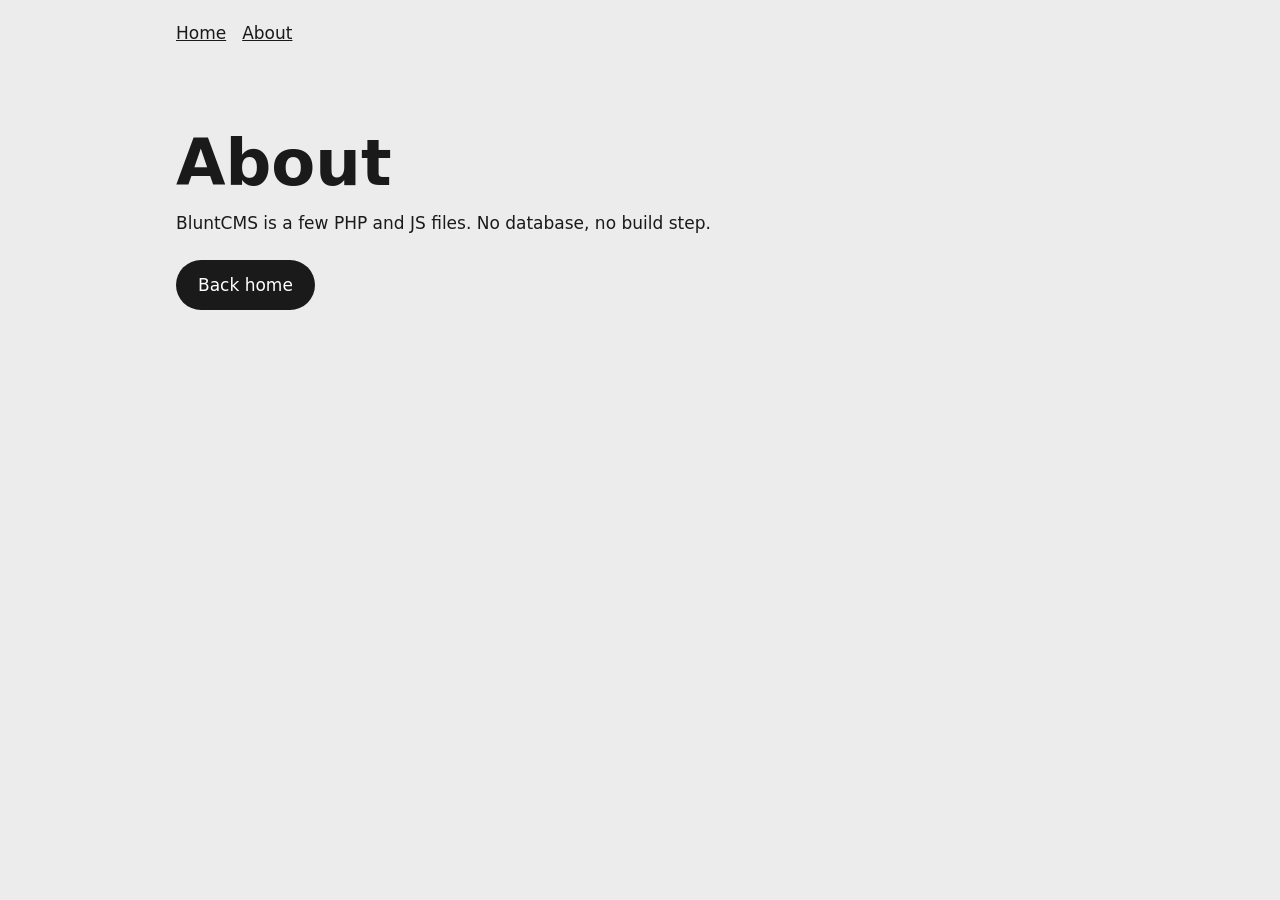
==== demo/about.html @ dfca8f8e "Add access rules and demo site" ====
<!doctype html>
<html lang="en">
<head>
  <meta charset="utf-8">
  <meta name="viewport" content="width=device-width, initial-scale=1">
  <title>About · Blunt Demo</title>
  <link rel="stylesheet" href="css/tokens.css">
  <link rel="stylesheet" href="css/site.css">
</head>
<body>
  <div class="wrap">
    <nav>
      <a href="index.html">Home</a>
      <a href="about.html">About</a>
    </nav>

    <header class="hero">
      <h1 data-blunt="about-title">About</h1>
      <p data-blunt="about-text">BluntCMS is a few PHP and JS files. No database, no build step.</p>
      <a class="button" data-blunt="about-cta" href="index.html">Back home</a>
    </header>
  </div>
</body>
</html>
---- demo/css/tokens.css ----
/* Shared design tokens. Shift-drag in the editor changes these. */
:root {
  --surface: #ececec;
  --text: #1a1a1a;
  --accent: #1a1a1a;
  --card-radius: 24px;
  --button-radius: 999px;
  --gap: 24px;
}
---- demo/css/site.css ----
* { box-sizing: border-box; }

body {
  margin: 0;
  background: var(--surface);
  color: var(--text);
  font: 17px/1.55 system-ui, -apple-system, "Segoe UI", sans-serif;
}

.wrap { max-width: 960px; margin: 0 auto; padding: 0 16px; }

nav { display: flex; gap: 16px; padding: 20px 0; }
nav a { color: inherit; }

.hero { padding: 64px 0 48px; }
.hero h1 { margin: 0 0 12px; font-size: clamp(36px, 6vw, 64px); line-height: 1.05; }
.hero p { max-width: 36em; margin: 0 0 24px; }

.button {
  display: inline-block;
  padding: 12px 22px;
  border-radius: var(--button-radius);
  background: var(--accent);
  color: #fff;
  text-decoration: none;
}

.cards {
  display: grid;
  grid-template-columns: repeat(auto-fit, minmax(240px, 1fr));
  gap: var(--gap);
  padding-bottom: 64px;
}

.card {
  padding: var(--gap);
  border-radius: var(--card-radius);
  background: #fff;
}
.card h2 { margin: 0 0 8px; font-size: 20px; }
.card p { margin: 0; }
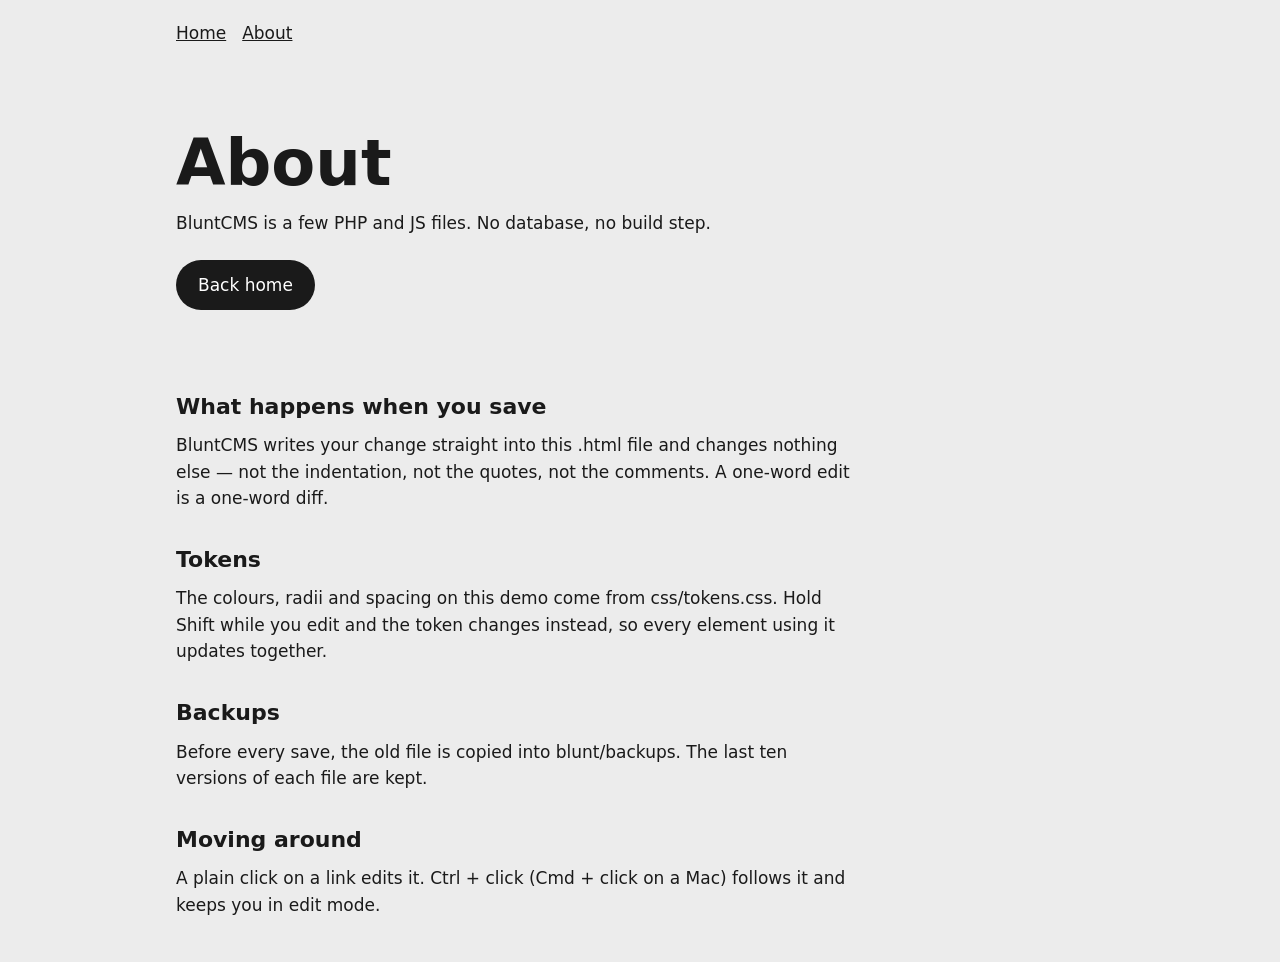
==== commit 87660582: "Turn the demo into a guided start-here page and show the version" ====
--- a/demo/about.html
+++ b/demo/about.html
@@ -19,6 +19,20 @@
       <p data-blunt="about-text">BluntCMS is a few PHP and JS files. No database, no build step.</p>
       <a class="button" data-blunt="about-cta" href="index.html">Back home</a>
     </header>
+
+    <article class="prose">
+      <h2 data-blunt="about-save-title">What happens when you save</h2>
+      <p data-blunt="about-save-text">BluntCMS writes your change straight into this .html file and changes nothing else — not the indentation, not the quotes, not the comments. A one-word edit is a one-word diff.</p>
+
+      <h2 data-blunt="about-tokens-title">Tokens</h2>
+      <p data-blunt="about-tokens-text">The colours, radii and spacing on this demo come from css/tokens.css. Hold Shift while you edit and the token changes instead, so every element using it updates together.</p>
+
+      <h2 data-blunt="about-backups-title">Backups</h2>
+      <p data-blunt="about-backups-text">Before every save, the old file is copied into blunt/backups. The last ten versions of each file are kept.</p>
+
+      <h2 data-blunt="about-links-title">Moving around</h2>
+      <p data-blunt="about-links-text">A plain click on a link edits it. Ctrl + click (Cmd + click on a Mac) follows it and keeps you in edit mode.</p>
+    </article>
   </div>
 </body>
 </html>
--- a/demo/css/site.css
+++ b/demo/css/site.css
@@ -39,3 +39,14 @@
 }
 .card h2 { margin: 0 0 8px; font-size: 20px; }
 .card p { margin: 0; }
+
+.section-title { margin: 0 0 16px; font-size: 14px; letter-spacing: .06em; text-transform: uppercase; color: #6b6b6b; }
+
+.step { display: block; margin-bottom: 10px; font-size: 13px; font-weight: 600; color: #6b6b6b; }
+
+.prose { max-width: 40em; padding-bottom: 32px; }
+.prose h2 { margin: 32px 0 8px; font-size: 22px; }
+.prose p { margin: 0 0 12px; }
+
+footer { padding: 24px 0 48px; color: #6b6b6b; font-size: 14px; }
+footer p { margin: 0; }
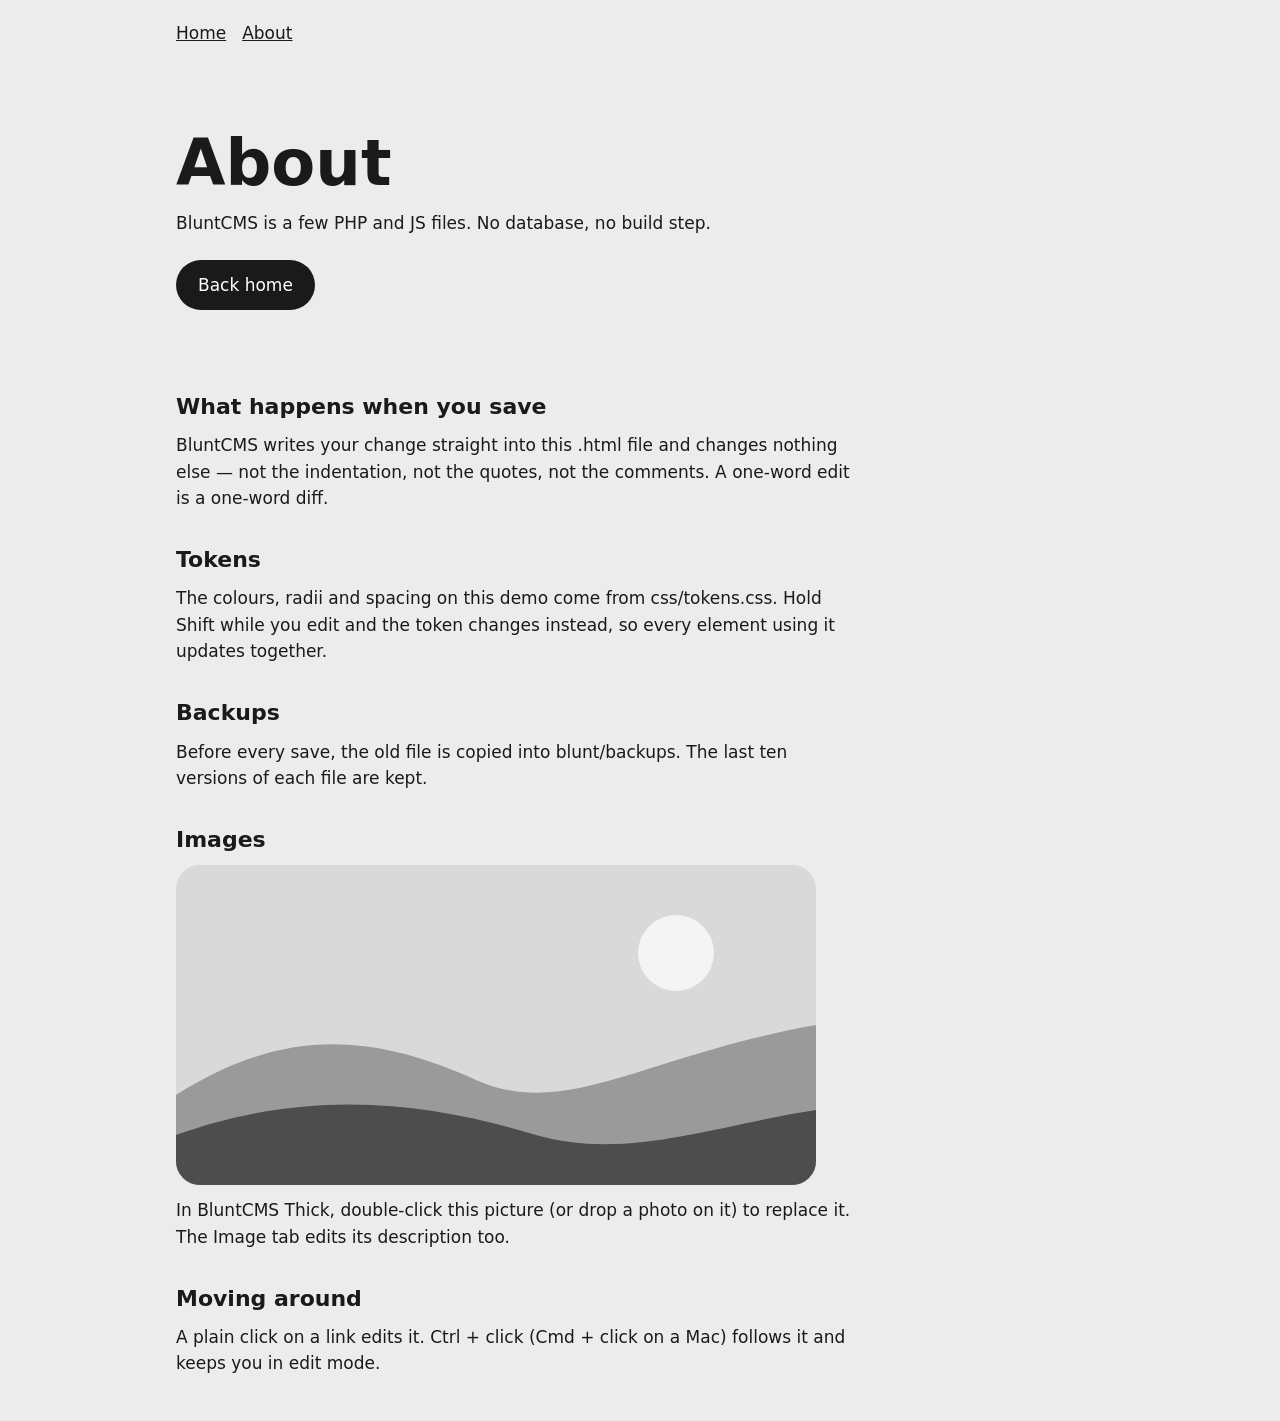
==== commit 241bbf2a: "Replace images, edit alt text and set backgrounds in Thick" ====
--- a/demo/about.html
+++ b/demo/about.html
@@ -30,6 +30,10 @@
       <h2 data-blunt="about-backups-title">Backups</h2>
       <p data-blunt="about-backups-text">Before every save, the old file is copied into blunt/backups. The last ten versions of each file are kept.</p>
 
+      <h2 data-blunt="about-images-title">Images</h2>
+      <img src="images/hills.svg" alt="Grey hills under a pale sun" width="640" height="320">
+      <p data-blunt="about-images-text">In BluntCMS Thick, double-click this picture (or drop a photo on it) to replace it. The Image tab edits its description too.</p>
+
       <h2 data-blunt="about-links-title">Moving around</h2>
       <p data-blunt="about-links-text">A plain click on a link edits it. Ctrl + click (Cmd + click on a Mac) follows it and keeps you in edit mode.</p>
     </article>
--- a/demo/css/site.css
+++ b/demo/css/site.css
@@ -47,6 +47,7 @@
 .prose { max-width: 40em; padding-bottom: 32px; }
 .prose h2 { margin: 32px 0 8px; font-size: 22px; }
 .prose p { margin: 0 0 12px; }
+.prose img { display: block; max-width: 100%; height: auto; margin: 0 0 12px; border-radius: var(--card-radius); }
 
 footer { padding: 24px 0 48px; color: #6b6b6b; font-size: 14px; }
 footer p { margin: 0; }
